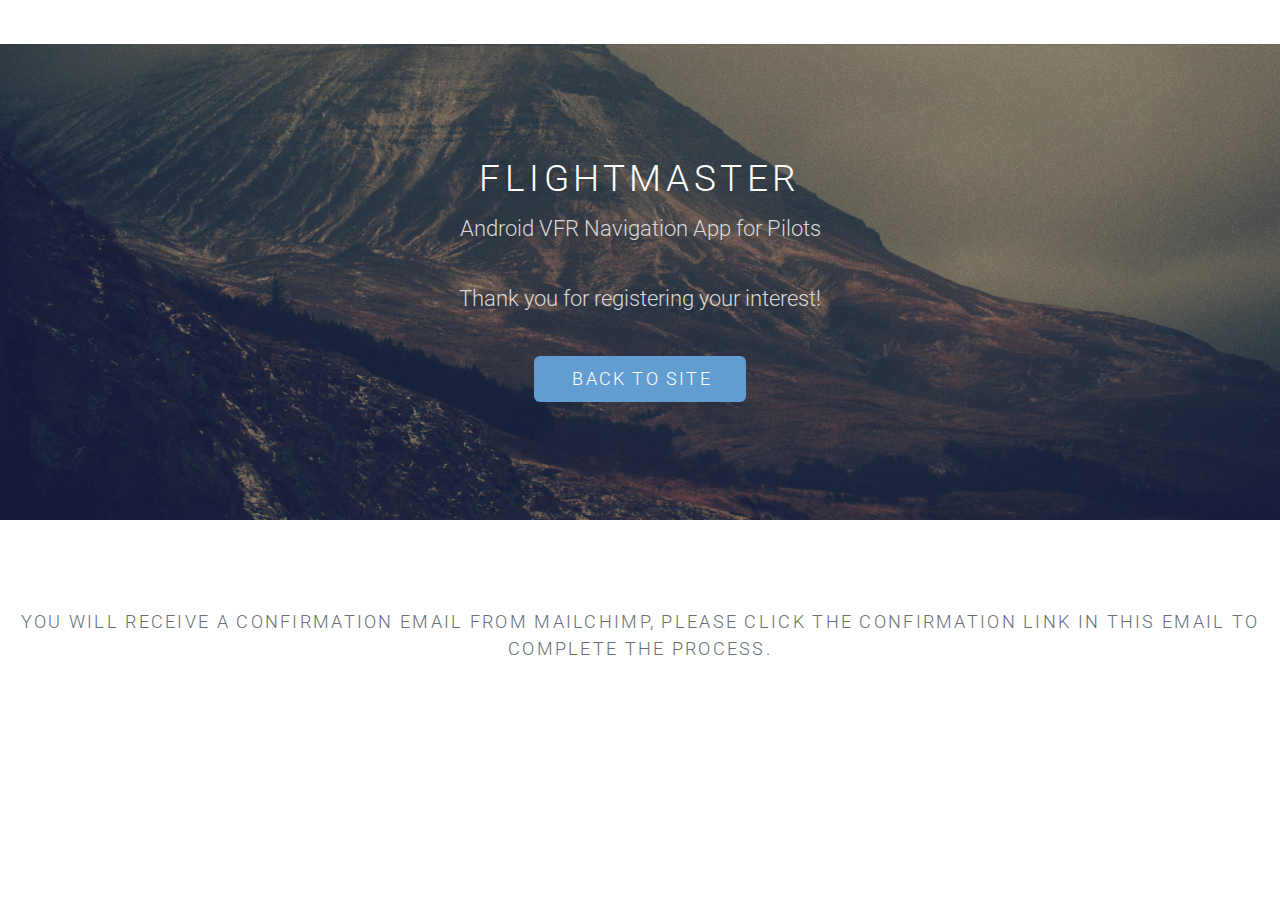
==== confirmation.html @ 1a3cb943 "Added confirmation pages" ====
<!DOCTYPE HTML>
<!--
	Ion by TEMPLATED
	templated.co @templatedco
	Released for free under the Creative Commons Attribution 3.0 license (templated.co/license)
-->
<html>
	<head>
		<title>FlightMaster - an Android VFR Navigation App for Pilots</title>
		<meta http-equiv="content-type" content="text/html; charset=utf-8" />
		<meta name="description" content="" />
		<meta name="keywords" content="" />
		<!--[if lte IE 8]><script src="js/html5shiv.js"></script><![endif]-->
		<script src="js/jquery.min.js"></script>
		<script src="js/skel.min.js"></script>
		<script src="js/skel-layers.min.js"></script>
		<script src="js/init.js"></script>
		<noscript>
			<link rel="stylesheet" href="css/skel.css" />
			<link rel="stylesheet" href="css/style.css" />
			<link rel="stylesheet" href="css/style-xlarge.css" />
		</noscript>
	</head>
<script>
  (function(i,s,o,g,r,a,m){i['GoogleAnalyticsObject']=r;i[r]=i[r]||function(){
  (i[r].q=i[r].q||[]).push(arguments)},i[r].l=1*new Date();a=s.createElement(o),
  m=s.getElementsByTagName(o)[0];a.async=1;a.src=g;m.parentNode.insertBefore(a,m)
  })(window,document,'script','//www.google-analytics.com/analytics.js','ga');

  ga('create', 'UA-61666504-1', 'auto');
  ga('send', 'pageview');

</script>
	<body id="top">

		<!-- Header -->
			<header id="header" class="skel-layers-fixed">
			</header>

		<!-- Banner -->
			<section id="banner">
				<div class="inner">
					<h2>FlightMaster</h2>
                    <p>Android VFR Navigation App for Pilots</p>
                    <p>Thank you for registering your interest!</p>
					<ul class="actions">
                        <li><a href="index.html" class="button big special">Back to Site</a></li>
					</ul>
				</div>
			</section>
			<section id="one" class="wrapper style1">
				<header class="major">
                    <h3>You will receive a confirmation email from MailChimp, please click
                    the confirmation link in this email to complete the process.</h3>
				</header>
			</section>

	</body>
</html>
---- css/skel.css ----
/* Resets (http://meyerweb.com/eric/tools/css/reset/ | v2.0 | 20110126 | License: none (public domain)) */

	html,body,div,span,applet,object,iframe,h1,h2,h3,h4,h5,h6,p,blockquote,pre,a,abbr,acronym,address,big,cite,code,del,dfn,em,img,ins,kbd,q,s,samp,small,strike,strong,sub,sup,tt,var,b,u,i,center,dl,dt,dd,ol,ul,li,fieldset,form,label,legend,table,caption,tbody,tfoot,thead,tr,th,td,article,aside,canvas,details,embed,figure,figcaption,footer,header,hgroup,menu,nav,output,ruby,section,summary,time,mark,audio,video{margin:0;padding:0;border:0;font-size:100%;font:inherit;vertical-align:baseline;}article,aside,details,figcaption,figure,footer,header,hgroup,menu,nav,section{display:block;}body{line-height:1;}ol,ul{list-style:none;}blockquote,q{quotes:none;}blockquote:before,blockquote:after,q:before,q:after{content:'';content:none;}table{border-collapse:collapse;border-spacing:0;}body{-webkit-text-size-adjust:none}

/* Box Model */

	*, *:before, *:after {
		-moz-box-sizing: border-box;
		-webkit-box-sizing: border-box;
		box-sizing: border-box;
	}

/* Container */

	body {
		/* min-width: (containers) */
		min-width: 1200px;
	}

	.container {
		margin-left: auto;
		margin-right: auto;
		
		/* width: (containers) */
		width: 1200px;
	}

	/* Modifiers */
	
		.container.small {
			/* width: (containers) * 0.75; */
			width: 900px;
		}

		.container.big {
			width: 100%;

			/* max-width: (containers) * 1.25; */
			max-width: 1500px;

			/* min-width: (containers); */
			min-width: 1200px;
		}

/* Grid */

	.\31 2u { width: 100% }
	.\31 1u { width: 91.6666666667% }
	.\31 0u { width: 83.3333333333% }
	.\39 u { width: 75% }
	.\38 u { width: 66.6666666667% }
	.\37 u { width: 58.3333333333% }
	.\36 u { width: 50% }
	.\35 u { width: 41.6666666667% }
	.\34 u { width: 33.3333333333% }
	.\33 u { width: 25% }
	.\32 u { width: 16.6666666667% }
	.\31 u { width: 8.3333333333% }
	.\-11u { margin-left: 91.6666666667% }
	.\-10u { margin-left: 83.3333333333% }
	.\-9u { margin-left: 75% }
	.\-8u { margin-left: 66.6666666667% }
	.\-7u { margin-left: 58.3333333333% }
	.\-6u { margin-left: 50% }
	.\-5u { margin-left: 41.6666666667% }
	.\-4u { margin-left: 33.3333333333% }
	.\-3u { margin-left: 25% }
	.\-2u { margin-left: 16.6666666667% }
	.\-1u { margin-left: 8.3333333333% }

	/* Rows */

		.row > * {
			float: left;
		}

		.row:after {
			content: '';
			display: block;
			clear: both;
			height: 0;
		}

		.row:first-child > * {
			padding-top: 0 !important;
		}

		.row.uniform > * > :first-child {
			margin-top: 0;
		}

		.row.uniform > * > :last-child {
			margin-bottom: 0;
		}

		/* Normal */

			.row > * {
				/* padding-left: (gutters.vertical) */
				padding-left: 4em;
			}

			.row + .row > * {
				/* padding: (gutters.horizontal) 0 0 (gutters.vertical) */
				padding: 0 0 0 4em;
			}

			.row {
				/* margin-left: -(gutters.vertical) */
				margin-left: -4em;
			}

			.row + .row.uniform > * {
				/* padding: (gutters.vertical) 0 0 (gutters.vertical) */
				padding: 4em 0 0 4em;
			}

		/* Flush */

			.row.flush > * {
				padding-left: 0;
			}

			.row + .row.flush > * {
				padding: 0;
			}

			.row.flush {
				margin-left: 0;
			}

			.row + .row.uniform.flush > * {
				padding: 0;
			}

		/* Quarter */

			.row.quarter > * {
				/* padding-left: (gutters.vertical * 0.25) */
				padding-left: 1em;
			}

			.row + .row.quarter > * {
				/* padding: (gutters.horizontal * 0.25) 0 0 (gutters.vertical * 0.25) */
				padding: 0 0 0 1em;
			}

			.row.quarter {
				/* margin-left: -(gutters.vertical * 0.25) */
				margin-left: -1em;
			}

			.row + .row.uniform.quarter > * {
				/* padding: (gutters.vertical * 0.25) 0 0 (gutters.vertical * 0.25) */
				padding: 1em 0 0 1em;
			}

		/* Half */

			.row.half > * {
				/* padding-left: (gutters.vertical * 0.5) */
				padding-left: 2em;
			}

			.row + .row.half > * {
				/* padding: (gutters.horizontal * 0.5) 0 0 (gutters.vertical * 0.5) */
				padding: 0 0 0 2em;
			}

			.row.half {
				/* margin-left: -(gutters.vertical * 0.5) */
				margin-left: -2em;
			}

			.row + .row.uniform.half > * {
				/* padding: (gutters.vertical * 0.5) 0 0 (gutters.vertical * 0.5) */
				padding: 2em 0 0 2em;
			}

		/* One and (a) Half */

			.row.oneandhalf > * {
				/* padding-left: (gutters.vertical * 1.5) */
				padding-left: 6em;
			}

			.row + .row.oneandhalf > * {
				/* padding: (gutters.horizontal * 1.5) 0 0 (gutters.vertical * 1.5) */
				padding: 0 0 0 6em;
			}

			.row.oneandhalf {
				/* margin-left: -(gutters.vertical * 1.5) */
				margin-left: -6em;
			}

			.row + .row.uniform.oneandhalf > * {
				/* padding: (gutters.vertical * 1.5) 0 0 (gutters.vertical * 1.5) */
				padding: 6em 0 0 6em;
			}

		/* Double */

			.row.double > * {
				/* padding-left: (gutters.vertical * 2) */
				padding-left: 8em;
			}

			.row + .row.double > * {
				/* padding: (gutters.horizontal * 2) 0 0 (gutters.vertical * 2) */
				padding: 0 0 0 8em;
			}

			.row.double {
				/* margin-left: -(gutters.vertical * 2) */
				margin-left: -8em;
			}

			.row + .row.uniform.double > * {
				/* padding: (gutters.vertical * 2) 0 0 (gutters.vertical * 2) */
				padding: 8em 0 0 8em;
			}
---- css/style.css ----
@charset "UTF-8";
@import url(font-awesome.min.css);
@import url("http://fonts.googleapis.com/css?family=Roboto:500,300");

/*
	Ion by TEMPLATED
	templated.co @templatedco
	Released for free under the Creative Commons Attribution 3.0 license (templated.co/license)
*/

/* Basic */

	body {
		background: #fff;
	}

	body, input, select, textarea {
		color: #555f66;
		font-family: "Roboto", Helvetica, sans-serif;
		font-size: 14pt;
		font-weight: 300;
		line-height: 1.75em;
	}

	a {
		color: #629DD1;
		text-decoration: underline;
	}

		a:hover {
			text-decoration: none;
		}

	strong, b {
		color: #666f77;
		font-weight: 500;
	}

	em, i {
		font-style: italic;
	}

	p {
		margin: 0 0 2em 0;
	}

	h1, h2, h3, h4, h5, h6 {
		color: #666f77;
		font-weight: 300;
		line-height: 1em;
		margin: 0 0 1em 0;
		text-transform: uppercase;
		letter-spacing: 0.125em;
	}

		h1 a, h2 a, h3 a, h4 a, h5 a, h6 a {
			color: inherit;
			text-decoration: none;
		}

	h2 {
		font-size: 1.5em;
		line-height: 1.5em;
	}

	h3 {
		font-size: 1.25em;
		line-height: 1.5em;
	}

	h4 {
		font-size: 1em;
		line-height: 1.5em;
	}

	h5 {
		font-size: 0.9em;
		line-height: 1.5em;
	}

	h6 {
		font-size: 0.7em;
		line-height: 1.5em;
	}

	sub {
		font-size: 0.8em;
		position: relative;
		top: 0.5em;
	}

	sup {
		font-size: 0.8em;
		position: relative;
		top: -0.5em;
	}

	hr {
		border: 0;
		border-bottom: solid 1px rgba(144, 144, 144, 0.25);
		margin: 3em 0;
	}

		hr.major {
			margin: 2em 0 5em 0;
		}

	blockquote {
		border-left: solid 4px rgba(144, 144, 144, 0.25);
		font-style: italic;
		margin: 0 0 2em 0;
		padding: 0.5em 0 0.5em 2em;
	}

	code {
		background: rgba(144, 144, 144, 0.075);
		border-radius: 6px;
		border: solid 1px rgba(144, 144, 144, 0.25);
		font-family: "Courier New", monospace;
		font-size: 0.9em;
		margin: 0 0.25em;
		padding: 0.25em 0.65em;
	}

	pre {
		-webkit-overflow-scrolling: touch;
		font-family: "Courier New", monospace;
		font-size: 0.9em;
		margin: 0 0 2em 0;
		overflow-x: auto;
	}

		pre code {
			display: block;
			line-height: 1.75em;
			padding: 1em 1.5em;
		}

	.align-left {
		text-align: left;
	}

	.align-center {
		text-align: center;
	}

	.align-right {
		text-align: right;
	}

/* Section/Article */

	section.special, article.special {
		text-align: center;
	}

	header p {
		color: #bbb;
		position: relative;
		margin: 0 0 1.5em 0;
	}

	header h2 + p {
		font-size: 1.25em;
		margin-top: -1em;
		line-height: 1.5em;
	}

	header h3 + p {
		font-size: 1.1em;
		margin-top: -0.85em;
		line-height: 1.5em;
	}

	header h4 + p,
	header h5 + p,
	header h6 + p {
		font-size: 0.9em;
		margin-top: -0.75em;
		line-height: 1.5em;
	}

	header.major {
		text-align: center;
		margin: 0 0 4em 0;
	}

		header.major h2 {
			font-size: 2em;
		}

		header.major h2 + p {
			font-size: 1.5em;
			margin: -1em 0 2em 0;
		}

/* Form */

	form {
		margin: 0 0 2em 0;
	}

	label {
		color: #666f77;
		display: block;
		font-size: 0.9em;
		font-weight: 500;
		margin: 0 0 1em 0;
	}

	input[type="text"],
	input[type="password"],
	input[type="email"],
	select,
	textarea {
		-moz-appearance: none;
		-webkit-appearance: none;
		-o-appearance: none;
		-ms-appearance: none;
		appearance: none;
		background: rgba(144, 144, 144, 0.075);
		border-radius: 6px;
		border: none;
		border: solid 1px rgba(144, 144, 144, 0.25);
		color: inherit;
		display: block;
		outline: 0;
		padding: 0 1em;
		text-decoration: none;
		width: 100%;
	}

		input[type="text"]:invalid,
		input[type="password"]:invalid,
		input[type="email"]:invalid,
		select:invalid,
		textarea:invalid {
			box-shadow: none;
		}

		input[type="text"]:focus,
		input[type="password"]:focus,
		input[type="email"]:focus,
		select:focus,
		textarea:focus {
			border-color: #629DD1;
			box-shadow: 0 0 0 1px #629DD1;
		}

	.select-wrapper {
		text-decoration: none;
		display: block;
		position: relative;
	}

		.select-wrapper:before {
			content: "";
			-moz-osx-font-smoothing: grayscale;
			-webkit-font-smoothing: antialiased;
			font-family: FontAwesome;
			font-style: normal;
			font-weight: normal;
			text-transform: none !important;
		}

		.select-wrapper:before {
			color: rgba(144, 144, 144, 0.25);
			display: block;
			height: 2.75em;
			line-height: 2.75em;
			pointer-events: none;
			position: absolute;
			right: 0;
			text-align: center;
			top: 0;
			width: 2.75em;
		}

		.select-wrapper select::-ms-expand {
			display: none;
		}

	input[type="text"],
	input[type="password"],
	input[type="email"],
	select {
		height: 2.75em;
	}

	textarea {
		padding: 0.75em 1em;
	}

	input[type="checkbox"],
	input[type="radio"] {
		-moz-appearance: none;
		-webkit-appearance: none;
		-o-appearance: none;
		-ms-appearance: none;
		appearance: none;
		display: block;
		float: left;
		margin-right: -2em;
		opacity: 0;
		width: 1em;
		z-index: -1;
	}

		input[type="checkbox"] + label,
		input[type="radio"] + label {
			text-decoration: none;
			color: #555f66;
			cursor: pointer;
			display: inline-block;
			font-size: 1em;
			font-weight: 300;
			padding-left: 2.4em;
			padding-right: 0.75em;
			position: relative;
		}

			input[type="checkbox"] + label:before,
			input[type="radio"] + label:before {
				-moz-osx-font-smoothing: grayscale;
				-webkit-font-smoothing: antialiased;
				font-family: FontAwesome;
				font-style: normal;
				font-weight: normal;
				text-transform: none !important;
			}

			input[type="checkbox"] + label:before,
			input[type="radio"] + label:before {
				background: rgba(144, 144, 144, 0.075);
				border-radius: 6px;
				border: solid 1px rgba(144, 144, 144, 0.25);
				content: '';
				display: inline-block;
				height: 1.65em;
				left: 0;
				line-height: 1.58125em;
				position: absolute;
				text-align: center;
				top: 0;
				width: 1.65em;
			}

		input[type="checkbox"]:checked + label:before,
		input[type="radio"]:checked + label:before {
			background: #192024;
			border-color: #192024;
			color: #ffffff;
			content: '\f00c';
		}

		input[type="checkbox"]:focus + label:before,
		input[type="radio"]:focus + label:before {
			border-color: #629DD1;
			box-shadow: 0 0 0 1px #629DD1;
		}

	input[type="checkbox"] + label:before {
		border-radius: 6px;
	}

	input[type="radio"] + label:before {
		border-radius: 100%;
	}

	::-webkit-input-placeholder {
		color: #bbb !important;
		opacity: 1.0;
	}

	:-moz-placeholder {
		color: #bbb !important;
		opacity: 1.0;
	}

	::-moz-placeholder {
		color: #bbb !important;
		opacity: 1.0;
	}

	:-ms-input-placeholder {
		color: #bbb !important;
		opacity: 1.0;
	}

	.formerize-placeholder {
		color: #bbb !important;
		opacity: 1.0;
	}

/* Box */

	.box {
		border-radius: 6px;
		border: solid 1px rgba(144, 144, 144, 0.25);
		margin-bottom: 2em;
		padding: 3em 2em;
	}

		.box > :last-child,
		.box > :last-child > :last-child,
		.box > :last-child > :last-child > :last-child {
			margin-bottom: 0;
		}

		.box.alt {
			border: 0;
			border-radius: 0;
			padding: 0;
		}

/* Icon */

	.icon {
		text-decoration: none;
		border-bottom: none;
		position: relative;
	}

		.icon:before {
			-moz-osx-font-smoothing: grayscale;
			-webkit-font-smoothing: antialiased;
			font-family: FontAwesome;
			font-style: normal;
			font-weight: normal;
			text-transform: none !important;
		}

		.icon > .label {
			display: none;
		}

		.icon.major {
			display: inline-block;
			margin: 0 0 1.25em 0;
			color: #ffffff;
			background: #629DD1;
			width: 3em;
			height: 3em;
			font-size: 2em;
			text-align: center;
			line-height: 3em;
			border-radius: 100%;
			box-shadow: 0 0 0 10px #fff, 0 0 0 11px rgba(144, 144, 144, 0.25);
		}

/* Image */

	.image {
		border-radius: 6px;
		border: 0;
		display: inline-block;
		position: relative;
	}

		.image img {
			border-radius: 6px;
			display: block;
		}

		.image.left {
			float: left;
			padding: 0 1.5em 1em 0;
			top: 0.25em;
		}

		.image.right {
			float: right;
			padding: 0 0 1em 1.5em;
			top: 0.25em;
		}

		.image.fit {
			display: block;
			margin: 0 0 2em 0;
			width: 100%;
		}

			.image.fit img {
				display: block;
				width: 100%;
			}

/* List */

	ol {
		list-style: decimal;
		margin: 0 0 2em 0;
		padding-left: 1.25em;
	}

		ol li {
			padding-left: 0.25em;
		}

	ul {
		list-style: disc;
		margin: 0 0 2em 0;
		padding-left: 1em;
	}

		ul li {
			padding-left: 0.5em;
		}

		ul.alt {
			list-style: none;
			padding-left: 0;
		}

			ul.alt li {
				border-top: solid 1px rgba(144, 144, 144, 0.25);
				padding: 0.5em 0;
			}

				ul.alt li:first-child {
					border-top: 0;
					padding-top: 0;
				}

		ul.icons {
			cursor: default;
			list-style: none;
			padding-left: 0;
		}

			ul.icons li {
				display: inline-block;
				padding: 0 1.25em 0 0;
			}

				ul.icons li:last-child {
					padding-right: 0;
				}

				ul.icons li .icon:before {
					font-size: 1.5em;
				}

		ul.actions {
			cursor: default;
			list-style: none;
			padding-left: 0;
		}

			ul.actions li {
				display: inline-block;
				padding: 0 1em 0 0;
				vertical-align: middle;
			}

				ul.actions li:last-child {
					padding-right: 0;
				}

			ul.actions.small li {
				padding: 0 0.5em 0 0;
			}

			ul.actions.vertical li {
				display: block;
				padding: 1em 0 0 0;
			}

				ul.actions.vertical li:first-child {
					padding-top: 0;
				}

				ul.actions.vertical li > * {
					margin-bottom: 0;
				}

			ul.actions.vertical.small li {
				padding: 0.5em 0 0 0;
			}

				ul.actions.vertical.small li:first-child {
					padding-top: 0;
				}

			ul.actions.fit {
				display: table;
				margin-left: -1em;
				padding: 0;
				table-layout: fixed;
				width: calc(100% + 1em);
			}

				ul.actions.fit li {
					display: table-cell;
					padding: 0 0 0 1em;
				}

					ul.actions.fit li > * {
						margin-bottom: 0;
					}

				ul.actions.fit.small {
					margin-left: -0.5em;
					width: calc(100% + 0.5em);
				}

					ul.actions.fit.small li {
						padding: 0 0 0 0.5em;
					}

	dl {
		margin: 0 0 2em 0;
	}

/* Table */

	.table-wrapper {
		-webkit-overflow-scrolling: touch;
		overflow-x: auto;
	}

	table {
		margin: 0 0 2em 0;
		width: 100%;
	}

		table tbody tr {
			border: solid 1px rgba(144, 144, 144, 0.25);
			border-left: 0;
			border-right: 0;
		}

			table tbody tr:nth-child(2n + 1) {
				background-color: rgba(144, 144, 144, 0.075);
			}

		table td {
			padding: 0.75em 0.75em;
		}

		table th {
			color: #666f77;
			font-size: 0.9em;
			font-weight: 500;
			padding: 0 0.75em 0.75em 0.75em;
			text-align: left;
		}

		table thead {
			border-bottom: solid 2px rgba(144, 144, 144, 0.25);
		}

		table tfoot {
			border-top: solid 2px rgba(144, 144, 144, 0.25);
		}

		table.alt {
			border-collapse: separate;
		}

			table.alt tbody tr td {
				border: solid 1px rgba(144, 144, 144, 0.25);
				border-left-width: 0;
				border-top-width: 0;
			}

				table.alt tbody tr td:first-child {
					border-left-width: 1px;
				}

			table.alt tbody tr:first-child td {
				border-top-width: 1px;
			}

			table.alt thead {
				border-bottom: 0;
			}

			table.alt tfoot {
				border-top: 0;
			}

/* Button */

	input[type="submit"],
	input[type="reset"],
	input[type="button"],
	.button {
		-moz-appearance: none;
		-webkit-appearance: none;
		-o-appearance: none;
		-ms-appearance: none;
		appearance: none;
		-moz-transition: background-color 0.2s ease-in-out, color 0.2s ease-in-out;
		-webkit-transition: background-color 0.2s ease-in-out, color 0.2s ease-in-out;
		-o-transition: background-color 0.2s ease-in-out, color 0.2s ease-in-out;
		-ms-transition: background-color 0.2s ease-in-out, color 0.2s ease-in-out;
		transition: background-color 0.2s ease-in-out, color 0.2s ease-in-out;
		background-color: #192024;
		border-radius: 6px;
		border: 0;
		color: #ffffff !important;
		cursor: pointer;
		display: inline-block;
		font-weight: 300;
		text-transform: uppercase;
		letter-spacing: 0.125em;
		font-size: 0.9em;
		height: 2.85em;
		line-height: 2.85em;
		padding: 0 1.75em;
		text-align: center;
		text-decoration: none;
		white-space: nowrap;
		text-indent: 0.25em;
	}

		input[type="submit"]:hover,
		input[type="reset"]:hover,
		input[type="button"]:hover,
		.button:hover {
			background-color: #232d33;
		}

		input[type="submit"]:active,
		input[type="reset"]:active,
		input[type="button"]:active,
		.button:active {
			background-color: #0f1315;
		}

		input[type="submit"].icon,
		input[type="reset"].icon,
		input[type="button"].icon,
		.button.icon {
			padding-left: 1.35em;
		}

			input[type="submit"].icon:before,
			input[type="reset"].icon:before,
			input[type="button"].icon:before,
			.button.icon:before {
				margin-right: 0.5em;
			}

		input[type="submit"].fit,
		input[type="reset"].fit,
		input[type="button"].fit,
		.button.fit {
			display: block;
			margin: 0 0 1em 0;
			width: 100%;
		}

		input[type="submit"].small,
		input[type="reset"].small,
		input[type="button"].small,
		.button.small {
			font-size: 0.7em;
		}

		input[type="submit"].big,
		input[type="reset"].big,
		input[type="button"].big,
		.button.big {
			font-size: 1.2em;
			height: 2.65em;
			line-height: 2.65em;
		}

		input[type="submit"].alt,
		input[type="reset"].alt,
		input[type="button"].alt,
		.button.alt {
			background-color: transparent;
			box-shadow: inset 0 0 0 1px rgba(144, 144, 144, 0.25);
			color: #666f77 !important;
		}

			input[type="submit"].alt:hover,
			input[type="reset"].alt:hover,
			input[type="button"].alt:hover,
			.button.alt:hover {
				background-color: rgba(144, 144, 144, 0.075);
			}

			input[type="submit"].alt:active,
			input[type="reset"].alt:active,
			input[type="button"].alt:active,
			.button.alt:active {
				background-color: rgba(144, 144, 144, 0.2);
			}

			input[type="submit"].alt.icon:before,
			input[type="reset"].alt.icon:before,
			input[type="button"].alt.icon:before,
			.button.alt.icon:before {
				color: #bbb;
			}

		input[type="submit"].special,
		input[type="reset"].special,
		input[type="button"].special,
		.button.special {
			background-color: #629DD1;
			color: #ffffff !important;
		}

			input[type="submit"].special:hover,
			input[type="reset"].special:hover,
			input[type="button"].special:hover,
			.button.special:hover {
				background-color: #76a9d7;
			}

			input[type="submit"].special:active,
			input[type="reset"].special:active,
			input[type="button"].special:active,
			.button.special:active {
				background-color: #4e91cb;
			}

		input[type="submit"].disabled, input[type="submit"]:disabled,
		input[type="reset"].disabled,
		input[type="reset"]:disabled,
		input[type="button"].disabled,
		input[type="button"]:disabled,
		.button.disabled,
		.button:disabled {
			background-color: #555f66 !important;
			box-shadow: inset 0 -0.15em 0 0 rgba(0, 0, 0, 0.15);
			color: #fff !important;
			cursor: default;
			opacity: 0.25;
		}

/* Wrapper */

	.wrapper {
		padding: 6em 0 4em 0;
	}

		.wrapper.style1 {
			background: #fff;
			color: #555f66;
		}

		.wrapper.style2 {
			background: #192024;
			color: #c5c7c8;
		}

			.wrapper.style2 h2, .wrapper.style2 h3, .wrapper.style2 h4, .wrapper.style2 h5, .wrapper.style2 h6 {
				color: #ffffff;
			}

			.wrapper.style2 header p {
				color: #a3a5a7;
			}

			.wrapper.style2 .button.alt {
				box-shadow: inset 0 0 0 1px rgba(144, 144, 144, 0.75);
				color: #ffffff !important;
			}

				.wrapper.style2 .button.alt:hover {
					background-color: rgba(144, 144, 144, 0.275);
				}

				.wrapper.style2 .button.alt:active {
					background-color: rgba(144, 144, 144, 0.4);
				}

				.wrapper.style2 .button.alt.icon:before {
					color: #a3a5a7;
				}

/* Header */

	#skel-layers-wrapper {
		padding-top: 3em;
	}

	#header {
		background: #fff;
		color: #555f66;
		cursor: default;
		height: 3em;
		left: 0;
		line-height: 3em;
		position: fixed;
		top: 0;
		width: 100%;
		z-index: 10000;
		box-shadow: 0 0 0.1em 0 rgba(0, 0, 0, 0.25);
	}

		#header h1 {
			color: #666f77;
			font-weight: 500;
			height: inherit;
			left: 1.25em;
			line-height: inherit;
			margin: 0;
			padding: 0;
			position: absolute;
			top: 0;
		}

			#header h1 a {
				font-size: 1.25em;
			}

		#header nav {
			height: inherit;
			line-height: inherit;
			position: absolute;
			right: 1.25em;
			top: 0;
			vertical-align: middle;
		}

			#header nav > ul {
				list-style: none;
				margin: 0;
				padding-left: 0;
			}

				#header nav > ul > li {
					border-radius: 6px;
					display: inline-block;
					margin-left: 2em;
					padding-left: 0;
				}

					#header nav > ul > li a {
						-moz-transition: color 0.2s ease-in-out;
						-webkit-transition: color 0.2s ease-in-out;
						-o-transition: color 0.2s ease-in-out;
						-ms-transition: color 0.2s ease-in-out;
						transition: color 0.2s ease-in-out;
						color: #555f66;
						display: inline-block;
						text-decoration: none;
					}

						#header nav > ul > li a:hover {
							color: #629DD1;
						}

					#header nav > ul > li:first-child {
						margin-left: 0;
					}

					#header nav > ul > li .button {
						height: 2.25em;
						line-height: 2.25em;
						margin-bottom: 0;
						padding: 0 1em;
						position: relative;
						top: -0.075em;
						vertical-align: middle;
					}

		#header .container {
			position: relative;
		}

			#header .container h1 {
				left: 0;
			}

			#header .container nav {
				right: 0;
			}

/* Banner */

	#banner {
		background-color: #666666;
		background-image: url("../images/banner.jpg");
		background-size: cover;
		background-position: center center;
		background-repeat: no-repeat;
		color: #d8d8d8;
		padding: 14em 0;
		text-align: center;
		position: relative;
	}

		#banner:before {
			content: '';
			position: absolute;
			left: 0;
			top: 0;
			width: 100%;
			height: 100%;
			background: rgba(64, 72, 80, 0.25);
		}

		#banner .inner {
			position: relative;
			z-index: 1;
		}

			#banner .inner :last-child {
				margin-bottom: 0;
			}

		#banner h2, #banner h3, #banner h4, #banner h5, #banner h6 {
			color: #ffffff;
		}

		#banner .button.alt {
			box-shadow: inset 0 0 0 1px rgba(144, 144, 144, 0.75);
			color: #ffffff !important;
		}

			#banner .button.alt:hover {
				background-color: rgba(144, 144, 144, 0.275);
			}

			#banner .button.alt:active {
				background-color: rgba(144, 144, 144, 0.4);
			}

			#banner .button.alt.icon:before {
				color: #c1c1c1;
			}

		#banner .button {
			min-width: 12em;
		}

		#banner h2 {
			font-size: 3.5em;
			line-height: 1em;
			margin: 0 0 0.5em 0;
			padding: 0;
		}

		#banner p {
			font-size: 1.5em;
			margin-bottom: 2em;
		}

			#banner p a {
				color: #ffffff;
				text-decoration: none;
			}

/* Footer */

	#footer {
		background: #f8f8f8;
		padding: 4em 0 6em 0;
	}

		#footer a {
			color: inherit;
		}

		#footer .copyright {
			color: #bbb;
			font-size: 0.9em;
			margin: 2em 0 0 0;
			padding: 0;
			text-align: center;
		}

			#footer .copyright li {
				border-left: solid 1px rgba(144, 144, 144, 0.25);
				display: inline-block;
				list-style: none;
				margin-left: 1.5em;
				padding-left: 1.5em;
			}

				#footer .copyright li:first-child {
					border-left: 0;
					margin-left: 0;
					padding-left: 0;
				}

		#footer .icons a {
			color: #bbb;
		}
---- css/style-xlarge.css ----
/*
	Ion by TEMPLATED
	templated.co @templatedco
	Released for free under the Creative Commons Attribution 3.0 license (templated.co/license)
*/

/* Basic */

	body, input, select, textarea {
		font-size: 12pt;
	}

/* Banner */

	#banner {
		padding: 9em 0;
	}
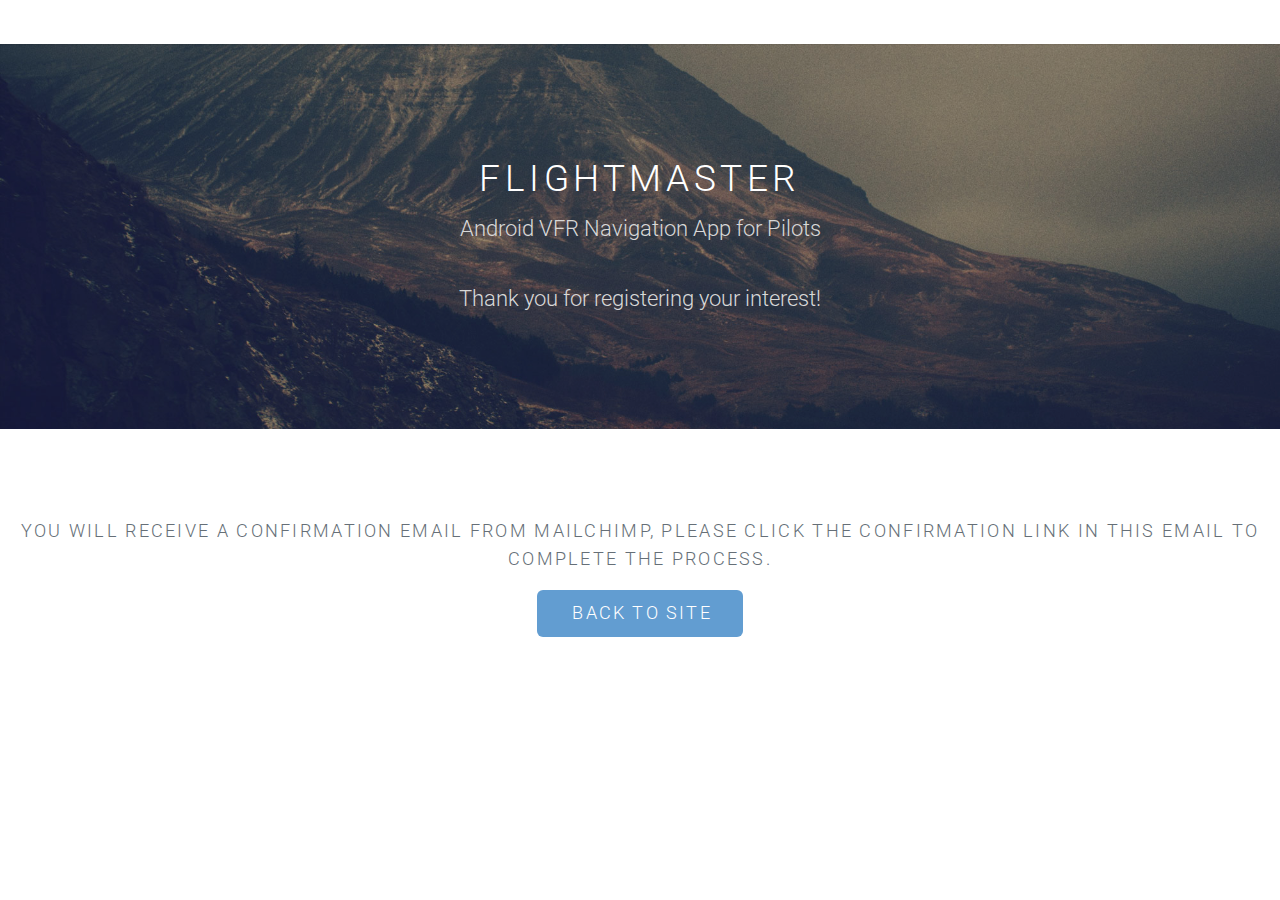
==== commit f35ca57f: "Moved button" ====
--- a/confirmation.html
+++ b/confirmation.html
@@ -43,15 +43,13 @@
 					<h2>FlightMaster</h2>
                     <p>Android VFR Navigation App for Pilots</p>
                     <p>Thank you for registering your interest!</p>
-					<ul class="actions">
-                        <li><a href="index.html" class="button big special">Back to Site</a></li>
-					</ul>
 				</div>
 			</section>
 			<section id="one" class="wrapper style1">
 				<header class="major">
                     <h3>You will receive a confirmation email from MailChimp, please click
                     the confirmation link in this email to complete the process.</h3>
+                    <a href="index.html" class="button big special">Back to Site</a>
 				</header>
 			</section>
 
